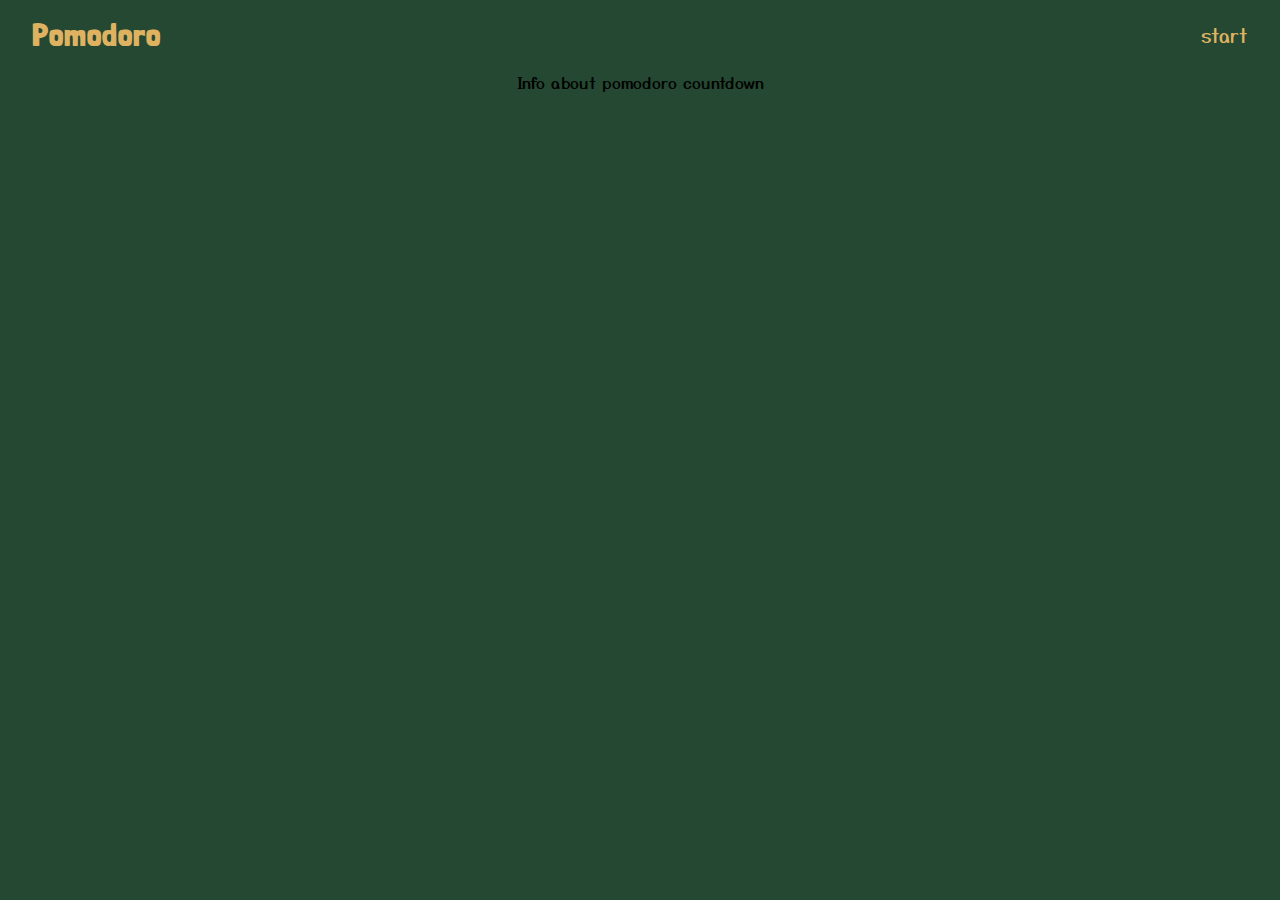
==== index.html @ 1f1187b0 "style added" ====
<!DOCTYPE html>
<html lang="en">
<head>
    <meta charset="UTF-8">
    <meta name="viewport" content="width=device-width, initial-scale=1.0">
    <link rel="stylesheet" href="css/style.css">
    <link rel="preconnect" href="https://fonts.gstatic.com">
<link href="https://fonts.googleapis.com/css2?family=Londrina+Solid:wght@300;400;900&family=Yusei+Magic&display=swap" rel="stylesheet">
    <title>Pomodoro</title>
</head>
<body>
    <main class="main">
        <div class="navbar">
            <h1 class="navbar__title">Pomodoro</h1>
            <nav class="navbar__nav">
                <ul class="navbar__list">
                    <li class="navbar__item">
                        <a href="countdown/index.html" class="navbar__link">Start</a>
                    </li>
                </ul>
            </nav>
        </div>
        <section class="pomodoro" id>
            Info about pomodoro countdown
        </section>
    </main>
</body>
</html>
---- css/style.css ----
html{font-size:100%;scroll-behavior:smooth}*{padding:0;margin:0;box-sizing:border-box}body{background-color:#254832;font-family:"Yusei Magic",sans-serif}.main{max-width:1920px;margin:0 auto}.navbar{display:flex;flex-direction:row;justify-content:space-between;align-items:center;padding:1rem}.navbar__title{margin-left:1rem;color:#deb261;letter-spacing:1px;font-size:2em;font-family:"Londrina Solid",cursive}.navbar__list{display:flex;flex-direction:row;justify-content:space-between;align-items:center;margin-right:1rem;list-style-type:none}.navbar__item{margin-left:2rem;font-size:1.2em;text-transform:lowercase}.navbar__link{text-decoration:none;color:#deb261}.navbar__link:hover{border-bottom:2px dotted #b48125}.pomodoro{display:flex;justify-content:center;align-items:center;width:100%}.pomodoro__wrapper{display:flex;justify-content:center;align-items:center;flex-direction:column;padding:2rem}.pomodoro__stage{display:flex;justify-content:center;align-items:center;flex-direction:row}.pomodoro__stage--selection{display:none}.pomodoro__stage--selection:checked+.pomodoro__stage--label{background-color:#b48125;color:#2a3a30}.pomodoro__stage--label{text-transform:lowercase;padding:.8rem 1.2rem;font-size:1.2em;font-weight:bold;color:#b48125;margin:.5rem;letter-spacing:2px;text-align:center}.pomodoro__count{position:relative;width:20rem;height:20rem;background-color:#b48125;margin-top:2rem;margin-bottom:2rem}.pomodoro__ring{position:absolute;top:0;left:0;transform:rotate(270deg);height:100%;width:100%}.pomodoro__ring svg{height:100%;width:100%}.pomodoro__ring--animate{fill:transparent;stroke:#254832;stroke-width:2;stroke-dasharray:251;stroke-dashoffset:0;stroke-linecap:round}.pomodoro__settings{margin-top:2rem}.pomodoro__settings--btn{background-color:transparent;border:none;cursor:pointer;padding:.5rem}.pomodoro__settings--btn:focus{outline:none}.pomodoro__settings--link{font-size:3em;color:#b48125}.countdown{position:absolute;top:50%;left:50%;transform:translate(-50%, -50%);display:flex;justify-content:center;align-items:center;flex-direction:column}.countdown__input{display:none}.countdown__input:checked+.countdown__time{opacity:.5;color:#325d41}.countdown__time{font-size:4em;font-weight:bold;color:#8c3f0d}.countdown__state{font-size:2em;letter-spacing:3px;color:#254832;font-weight:bold;cursor:pointer}.animate{animation-name:expandRing;animation-timing-function:ease-in-out;animation-duration:1s;animation-iteration-count:1;animation-fill-mode:initial}@keyframes expandRing{0%{stroke-dashoffset:250}100%{stroke-dashoffset:0}}/*# sourceMappingURL=style.css.map */
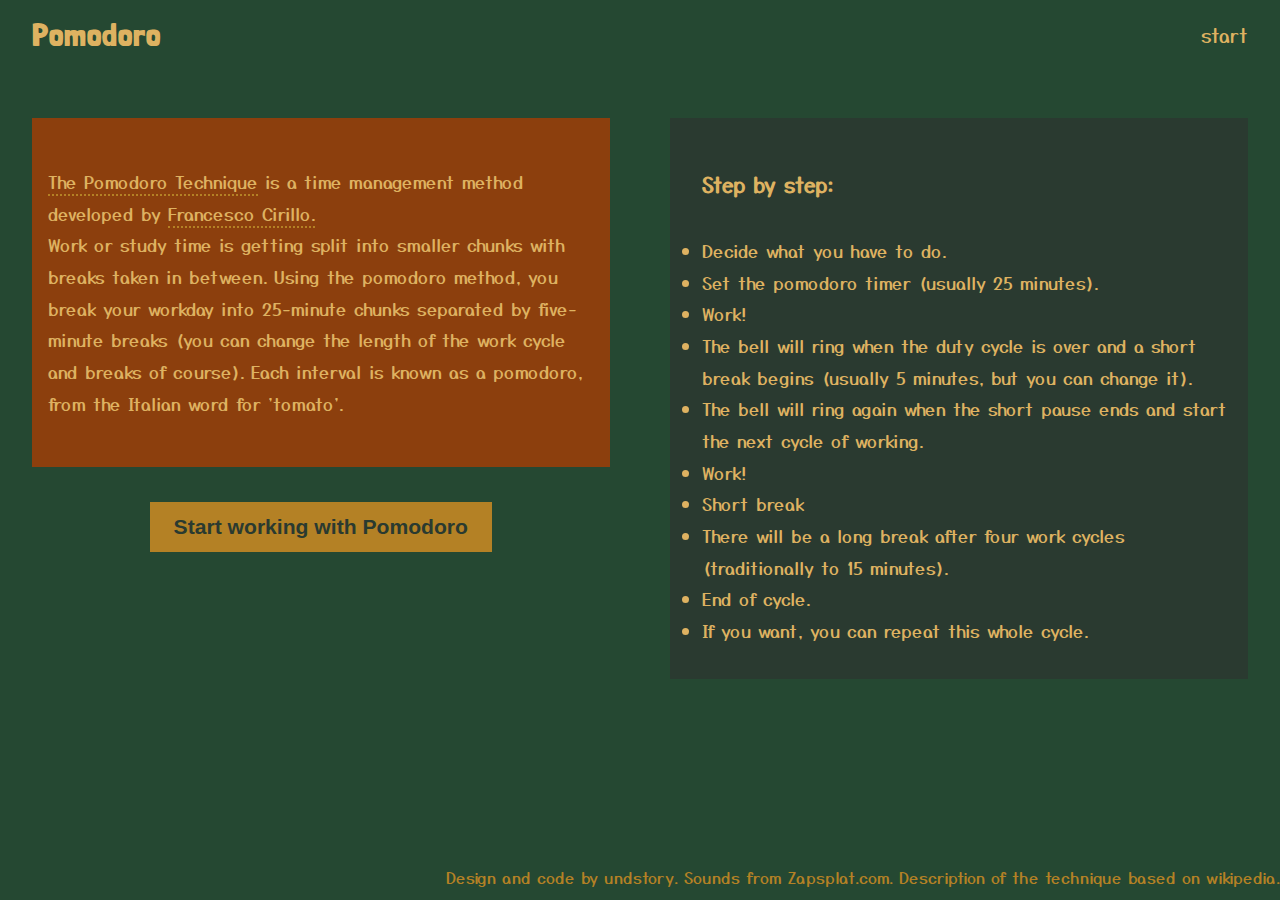
==== commit 6778caf5: "title website works" ====
--- a/index.html
+++ b/index.html
@@ -5,11 +5,12 @@
     <meta name="viewport" content="width=device-width, initial-scale=1.0">
     <link rel="stylesheet" href="css/style.css">
     <link rel="preconnect" href="https://fonts.gstatic.com">
-<link href="https://fonts.googleapis.com/css2?family=Londrina+Solid:wght@300;400;900&family=Yusei+Magic&display=swap" rel="stylesheet">
+    <link href="https://fonts.googleapis.com/css2?family=Londrina+Solid:wght@300;400;900&family=Yusei+Magic&display=swap" rel="stylesheet">
+    <script src="scripts/scripts.js"></script>
     <title>Pomodoro</title>
 </head>
 <body>
-    <main class="main">
+    <main class="main start">
         <div class="navbar">
             <h1 class="navbar__title">Pomodoro</h1>
             <nav class="navbar__nav">
@@ -20,9 +21,41 @@
                 </ul>
             </nav>
         </div>
-        <section class="pomodoro" id>
-            Info about pomodoro countdown
+        <section class="description">
+            <div class="description__box description__box--1">
+            
+                <p class="description__text"><span class="decor">The Pomodoro Technique</span> is a time management method developed by <span class="decor">Francesco Cirillo.</span><br/>
+                    Work or study time is getting split into smaller chunks with breaks taken in between. 
+                    Using the pomodoro method, you break your workday into 25-minute chunks separated by five-minute breaks
+                    (you can change the length of the work cycle and breaks of course). 
+                    Each interval is known as a pomodoro, from the Italian word for 'tomato'.</p>
+            </div>
+            <div class="description__box description__box--2">
+                <h3 class="description__details">Step by step:</h3>
+                <ul>
+                    <li>Decide what you have to do.</li>
+                    <li>Set the pomodoro timer (usually 25 minutes).</li>
+                    <li>Work!</li>
+                    <li>The bell will ring when the duty cycle is over and a short break begins (usually 5 minutes, but you can change it).</li>
+                    <li>The bell will ring again when the short pause ends and start the next cycle of working.</li>
+                    <li>Work!</li>
+                    <li>Short break</li>
+                    <li>There will be a long break after four work cycles (traditionally to 15 minutes).</li>
+                    <li>End of cycle.</li>
+                    <li>If you want, you can repeat this whole cycle.</li>
+                </ul>
+            </div>
+            <div class="forwarding">
+                <button class="forwarding__btn">        
+                    <a href="countdown/index.html" class="forwarding__link">
+                    Start working with Pomodoro</a>
+                </button>
+            </div>
         </section>
+       
     </main>
+    <footer>
+        <p>Design and code by undstory. Sounds from Zapsplat.com. Description of the technique based on wikipedia.</p>
+    </footer>
 </body>
 </html>--- a/css/style.css
+++ b/css/style.css
@@ -1 +1 @@
-html{font-size:100%;scroll-behavior:smooth}*{padding:0;margin:0;box-sizing:border-box}body{background-color:#254832;font-family:"Yusei Magic",sans-serif}.main{max-width:1920px;margin:0 auto}.navbar{display:flex;flex-direction:row;justify-content:space-between;align-items:center;padding:1rem}.navbar__title{margin-left:1rem;color:#deb261;letter-spacing:1px;font-size:2em;font-family:"Londrina Solid",cursive}.navbar__list{display:flex;flex-direction:row;justify-content:space-between;align-items:center;margin-right:1rem;list-style-type:none}.navbar__item{margin-left:2rem;font-size:1.2em;text-transform:lowercase}.navbar__link{text-decoration:none;color:#deb261}.navbar__link:hover{border-bottom:2px dotted #b48125}.pomodoro{display:flex;justify-content:center;align-items:center;width:100%}.pomodoro__wrapper{display:flex;justify-content:center;align-items:center;flex-direction:column;padding:2rem}.pomodoro__stage{display:flex;justify-content:center;align-items:center;flex-direction:row}.pomodoro__stage--selection{display:none}.pomodoro__stage--selection:checked+.pomodoro__stage--label{background-color:#b48125;color:#2a3a30}.pomodoro__stage--label{text-transform:lowercase;padding:.8rem 1.2rem;font-size:1.2em;font-weight:bold;color:#b48125;margin:.5rem;letter-spacing:2px;text-align:center}.pomodoro__count{position:relative;width:20rem;height:20rem;background-color:#b48125;margin-top:2rem;margin-bottom:2rem}.pomodoro__ring{position:absolute;top:0;left:0;transform:rotate(270deg);height:100%;width:100%}.pomodoro__ring svg{height:100%;width:100%}.pomodoro__ring--animate{fill:transparent;stroke:#254832;stroke-width:2;stroke-dasharray:251;stroke-dashoffset:0;stroke-linecap:round}.pomodoro__settings{margin-top:2rem}.pomodoro__settings--btn{background-color:transparent;border:none;cursor:pointer;padding:.5rem}.pomodoro__settings--btn:focus{outline:none}.pomodoro__settings--link{font-size:3em;color:#b48125}.countdown{position:absolute;top:50%;left:50%;transform:translate(-50%, -50%);display:flex;justify-content:center;align-items:center;flex-direction:column}.countdown__input{display:none}.countdown__input:checked+.countdown__time{opacity:.5;color:#325d41}.countdown__time{font-size:4em;font-weight:bold;color:#8c3f0d}.countdown__state{font-size:2em;letter-spacing:3px;color:#254832;font-weight:bold;cursor:pointer}.animate{animation-name:expandRing;animation-timing-function:ease-in-out;animation-duration:1s;animation-iteration-count:1;animation-fill-mode:initial}@keyframes expandRing{0%{stroke-dashoffset:250}100%{stroke-dashoffset:0}}/*# sourceMappingURL=style.css.map */
+html{font-size:100%;scroll-behavior:smooth}*{padding:0;margin:0;box-sizing:border-box}body{background-color:#254832;font-family:"Yusei Magic",sans-serif}.main{max-width:1920px;margin:0 auto;position:relative}footer{text-align:right;color:#b48125}.navbar{display:flex;flex-direction:row;justify-content:space-between;align-items:center;padding:1rem}.navbar__title{margin-left:1rem;color:#deb261;letter-spacing:1px;font-size:2em;font-family:"Londrina Solid",cursive}.navbar__list{display:flex;flex-direction:row;justify-content:space-between;align-items:center;margin-right:1rem;list-style-type:none}.navbar__item{margin-left:2rem;font-size:1.2em;text-transform:lowercase}.navbar__link{text-decoration:none;color:#deb261}.navbar__link:hover{border-bottom:2px dotted #b48125}.pomodoro{display:flex;justify-content:center;align-items:center;width:100%}.pomodoro__wrapper{display:flex;justify-content:center;align-items:center;flex-direction:column;padding:2rem}.pomodoro__stage{display:flex;justify-content:center;align-items:center;flex-direction:row}.pomodoro__stage--selection{display:none}.pomodoro__stage--selection:checked+.pomodoro__stage--label{background-color:#b48125;color:#2a3a30}.pomodoro__stage--label{text-transform:lowercase;padding:.8rem 1.2rem;font-size:1.2em;font-weight:bold;color:#b48125;margin:.5rem;letter-spacing:2px;text-align:center}.pomodoro__count{position:relative;width:20rem;height:20rem;background-color:#b48125;margin-top:2rem;margin-bottom:2rem}.pomodoro__ring{position:absolute;top:0;left:0;transform:rotate(270deg);height:100%;width:100%}.pomodoro__ring svg{height:100%;width:100%}.pomodoro__ring--animate{fill:transparent;stroke:#254832;stroke-width:2;stroke-dasharray:251;stroke-dashoffset:0;stroke-linecap:round}.pomodoro__settings,.pomodoro__play,.pomodoro__stop{margin-top:2rem}.pomodoro__settings--btn,.pomodoro__play--btn,.pomodoro__stop--btn{background-color:transparent;border:none;cursor:pointer;padding:.5rem}.pomodoro__settings--btn:focus,.pomodoro__play--btn:focus,.pomodoro__stop--btn:focus{outline:none}.pomodoro__settings--link,.pomodoro__play--link,.pomodoro__stop--link{font-size:3em;color:#b48125}.pomodoro__play--link{color:#b48125}.pomodoro__stop--link{color:#b48125}.countdown{position:absolute;top:50%;left:50%;transform:translate(-50%, -50%);display:flex;justify-content:center;align-items:center;flex-direction:column}.countdown__input{display:none}.countdown__input:checked+.countdown__time{opacity:.5;color:#325d41}.countdown__time{font-size:4em;font-weight:bold;color:#8c3f0d}.countdown__state{font-size:2em;letter-spacing:3px;color:#254832;font-weight:bold;cursor:pointer}.disabled{opacity:.4;cursor:not-allowed}.animate{animation-name:expandRing;animation-timing-function:ease-in-out;animation-duration:1s;animation-iteration-count:1;animation-fill-mode:initial}@keyframes expandRing{0%{stroke-dashoffset:250}100%{stroke-dashoffset:0}}.settings{background-color:#deb261;color:#2a3a30;display:flex;flex-direction:column;justify-content:center;align-items:center;width:50%;padding:2rem;position:absolute;left:50%;top:50%;transform:translate(-50%, -50%)}.settings__header{width:100%;display:flex;flex-direction:row;justify-content:space-between;align-items:center}.settings__close--btn{background-color:transparent;cursor:pointer;border:none}.settings__close--btn:focus{outline:none}.settings__close--link{color:#8c3f0d;font-size:2em}.settings__options{width:100%}.settings__options--title{margin:1rem;text-align:center}.settings__options--wrapper{width:100%;display:flex;flex-direction:column;justify-content:space-between}.settings__option{display:flex;padding:1rem}.settings__option--title{font-size:1em;margin-right:1rem;font-weight:bold}.settings__option--input{border:none;padding:.5rem;font-size:1em;font-weight:bold;color:#2a3a30}.settings__apply--btn{background-color:#b48125;color:#2a3a30;font-weight:bold;font-size:1.2em;padding:.8rem 1rem;border:none;cursor:pointer;margin:2rem;letter-spacing:1px;text-transform:lowercase}.settings__apply--btn:focus{outline:none}.off{display:none}.description{padding:3rem 2rem;display:grid;grid-template-columns:1fr 1fr;grid-template-rows:1fr 1fr;column-gap:5%;row-gap:5%;justify-items:start;align-items:start;line-height:1.8;font-size:1.1em;width:100%;margin:0 auto}.description__box--1{background-color:#8c3f0d;color:#deb261;grid-column:1/2;grid-row:1/2;padding:3rem 1rem}.description__box--2{background-color:#2a3a30;color:#deb261;grid-column:2/3;grid-row:1/span 2;padding:1rem 1rem 2rem 2rem}.description__details{text-align:left;margin:2rem 0}.forwarding{grid-column:1/2;grid-row:2/3;justify-self:center;align-self:start}.forwarding__title{place-self:center;text-align:center;margin:0 auto}.forwarding__btn{background-color:#b48125;color:#2a3a30;padding:.8rem 1.5rem;font-size:1.2em;font-weight:bold;border:none;cursor:pointer}.forwarding__link{text-decoration:none;color:inherit}.decor{border-bottom:2px dotted #b48125}/*# sourceMappingURL=style.css.map */
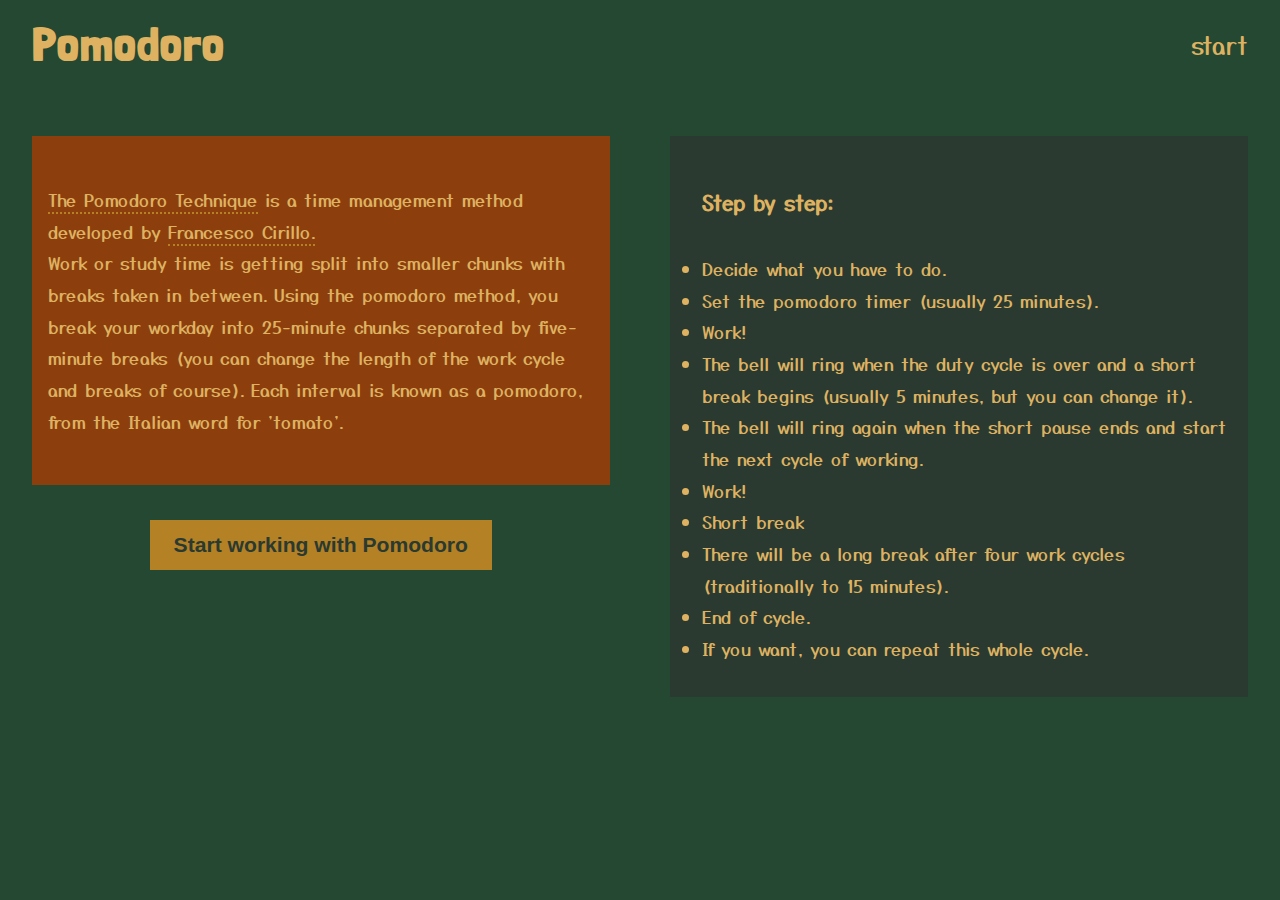
==== commit 3b15cfba: "media queries added" ====
--- a/index.html
+++ b/index.html
@@ -23,7 +23,6 @@
         </div>
         <section class="description">
             <div class="description__box description__box--1">
-            
                 <p class="description__text"><span class="decor">The Pomodoro Technique</span> is a time management method developed by <span class="decor">Francesco Cirillo.</span><br/>
                     Work or study time is getting split into smaller chunks with breaks taken in between. 
                     Using the pomodoro method, you break your workday into 25-minute chunks separated by five-minute breaks
@@ -52,10 +51,6 @@
                 </button>
             </div>
         </section>
-       
     </main>
-    <footer>
-        <p>Design and code by undstory. Sounds from Zapsplat.com. Description of the technique based on wikipedia.</p>
-    </footer>
 </body>
 </html>--- a/css/style.css
+++ b/css/style.css
@@ -1 +1 @@
-html{font-size:100%;scroll-behavior:smooth}*{padding:0;margin:0;box-sizing:border-box}body{background-color:#254832;font-family:"Yusei Magic",sans-serif}.main{max-width:1920px;margin:0 auto;position:relative}footer{text-align:right;color:#b48125}.navbar{display:flex;flex-direction:row;justify-content:space-between;align-items:center;padding:1rem}.navbar__title{margin-left:1rem;color:#deb261;letter-spacing:1px;font-size:2em;font-family:"Londrina Solid",cursive}.navbar__list{display:flex;flex-direction:row;justify-content:space-between;align-items:center;margin-right:1rem;list-style-type:none}.navbar__item{margin-left:2rem;font-size:1.2em;text-transform:lowercase}.navbar__link{text-decoration:none;color:#deb261}.navbar__link:hover{border-bottom:2px dotted #b48125}.pomodoro{display:flex;justify-content:center;align-items:center;width:100%}.pomodoro__wrapper{display:flex;justify-content:center;align-items:center;flex-direction:column;padding:2rem}.pomodoro__stage{display:flex;justify-content:center;align-items:center;flex-direction:row}.pomodoro__stage--selection{display:none}.pomodoro__stage--selection:checked+.pomodoro__stage--label{background-color:#b48125;color:#2a3a30}.pomodoro__stage--label{text-transform:lowercase;padding:.8rem 1.2rem;font-size:1.2em;font-weight:bold;color:#b48125;margin:.5rem;letter-spacing:2px;text-align:center}.pomodoro__count{position:relative;width:20rem;height:20rem;background-color:#b48125;margin-top:2rem;margin-bottom:2rem}.pomodoro__ring{position:absolute;top:0;left:0;transform:rotate(270deg);height:100%;width:100%}.pomodoro__ring svg{height:100%;width:100%}.pomodoro__ring--animate{fill:transparent;stroke:#254832;stroke-width:2;stroke-dasharray:251;stroke-dashoffset:0;stroke-linecap:round}.pomodoro__settings,.pomodoro__play,.pomodoro__stop{margin-top:2rem}.pomodoro__settings--btn,.pomodoro__play--btn,.pomodoro__stop--btn{background-color:transparent;border:none;cursor:pointer;padding:.5rem}.pomodoro__settings--btn:focus,.pomodoro__play--btn:focus,.pomodoro__stop--btn:focus{outline:none}.pomodoro__settings--link,.pomodoro__play--link,.pomodoro__stop--link{font-size:3em;color:#b48125}.pomodoro__play--link{color:#b48125}.pomodoro__stop--link{color:#b48125}.countdown{position:absolute;top:50%;left:50%;transform:translate(-50%, -50%);display:flex;justify-content:center;align-items:center;flex-direction:column}.countdown__input{display:none}.countdown__input:checked+.countdown__time{opacity:.5;color:#325d41}.countdown__time{font-size:4em;font-weight:bold;color:#8c3f0d}.countdown__state{font-size:2em;letter-spacing:3px;color:#254832;font-weight:bold;cursor:pointer}.disabled{opacity:.4;cursor:not-allowed}.animate{animation-name:expandRing;animation-timing-function:ease-in-out;animation-duration:1s;animation-iteration-count:1;animation-fill-mode:initial}@keyframes expandRing{0%{stroke-dashoffset:250}100%{stroke-dashoffset:0}}.settings{background-color:#deb261;color:#2a3a30;display:flex;flex-direction:column;justify-content:center;align-items:center;width:50%;padding:2rem;position:absolute;left:50%;top:50%;transform:translate(-50%, -50%)}.settings__header{width:100%;display:flex;flex-direction:row;justify-content:space-between;align-items:center}.settings__close--btn{background-color:transparent;cursor:pointer;border:none}.settings__close--btn:focus{outline:none}.settings__close--link{color:#8c3f0d;font-size:2em}.settings__options{width:100%}.settings__options--title{margin:1rem;text-align:center}.settings__options--wrapper{width:100%;display:flex;flex-direction:column;justify-content:space-between}.settings__option{display:flex;padding:1rem}.settings__option--title{font-size:1em;margin-right:1rem;font-weight:bold}.settings__option--input{border:none;padding:.5rem;font-size:1em;font-weight:bold;color:#2a3a30}.settings__apply--btn{background-color:#b48125;color:#2a3a30;font-weight:bold;font-size:1.2em;padding:.8rem 1rem;border:none;cursor:pointer;margin:2rem;letter-spacing:1px;text-transform:lowercase}.settings__apply--btn:focus{outline:none}.off{display:none}.description{padding:3rem 2rem;display:grid;grid-template-columns:1fr 1fr;grid-template-rows:1fr 1fr;column-gap:5%;row-gap:5%;justify-items:start;align-items:start;line-height:1.8;font-size:1.1em;width:100%;margin:0 auto}.description__box--1{background-color:#8c3f0d;color:#deb261;grid-column:1/2;grid-row:1/2;padding:3rem 1rem}.description__box--2{background-color:#2a3a30;color:#deb261;grid-column:2/3;grid-row:1/span 2;padding:1rem 1rem 2rem 2rem}.description__details{text-align:left;margin:2rem 0}.forwarding{grid-column:1/2;grid-row:2/3;justify-self:center;align-self:start}.forwarding__title{place-self:center;text-align:center;margin:0 auto}.forwarding__btn{background-color:#b48125;color:#2a3a30;padding:.8rem 1.5rem;font-size:1.2em;font-weight:bold;border:none;cursor:pointer}.forwarding__link{text-decoration:none;color:inherit}.decor{border-bottom:2px dotted #b48125}/*# sourceMappingURL=style.css.map */
+html{font-size:100%;scroll-behavior:smooth}*{padding:0;margin:0;box-sizing:border-box}body{background-color:#254832;font-family:"Yusei Magic",sans-serif}.main{max-width:1920px;margin:0 auto;position:relative}footer{text-align:right;color:#b48125}@media all and (max-width: 505px){footer{font-size:.7em}}.navbar{display:flex;flex-direction:row;justify-content:space-between;align-items:center;padding:1rem}.navbar__title{margin-left:1rem;color:#deb261;letter-spacing:1px;font-size:3em;font-family:"Londrina Solid",cursive}.navbar__list{display:flex;flex-direction:row;justify-content:space-between;align-items:center;margin-right:1rem;list-style-type:none}.navbar__item{margin-left:2rem;font-size:1.5em;text-transform:lowercase}.navbar__link{text-decoration:none;color:#deb261}.navbar__link:hover{border-bottom:2px dotted #b48125}@media all and (max-width: 505px){.navbar__item{display:none}}.pomodoro{display:flex;justify-content:center;align-items:center;width:100%}.pomodoro__wrapper{display:flex;justify-content:center;align-items:center;flex-direction:column;padding:2rem}.pomodoro__stage{display:flex;justify-content:center;align-items:center;flex-direction:row}.pomodoro__stage--selection{display:none}.pomodoro__stage--selection:checked+.pomodoro__stage--label{background-color:#b48125;color:#2a3a30}.pomodoro__stage--label{text-transform:lowercase;padding:.8rem 1.2rem;font-size:1.2em;font-weight:bold;color:#b48125;margin:.5rem;letter-spacing:2px;text-align:center}.pomodoro__count{position:relative;width:20rem;height:20rem;background-color:#b48125;margin-top:2rem;margin-bottom:2rem}.pomodoro__ring{position:absolute;top:0;left:0;transform:rotate(270deg);height:100%;width:100%}.pomodoro__ring svg{height:100%;width:100%}.pomodoro__ring--animate{fill:transparent;stroke:#254832;stroke-width:2;stroke-dasharray:251;stroke-dashoffset:0;stroke-linecap:round}.pomodoro__settings,.pomodoro__play,.pomodoro__stop{margin-top:2rem}.pomodoro__settings--btn,.pomodoro__play--btn,.pomodoro__stop--btn{background-color:transparent;border:none;cursor:pointer;padding:.5rem}.pomodoro__settings--btn:focus,.pomodoro__play--btn:focus,.pomodoro__stop--btn:focus{outline:none}.pomodoro__settings--link,.pomodoro__play--link,.pomodoro__stop--link{font-size:3em;color:#b48125}.pomodoro__play--link{color:#b48125}.pomodoro__stop--link{color:#b48125}.countdown{position:absolute;top:50%;left:50%;transform:translate(-50%, -50%);display:flex;justify-content:center;align-items:center;flex-direction:column}.countdown__input{display:none}.countdown__input:checked+.countdown__time{opacity:.5;color:#325d41}.countdown__time{font-size:4em;font-weight:bold;color:#8c3f0d}.countdown__state{font-size:2em;letter-spacing:3px;color:#254832;font-weight:bold;cursor:pointer}.disabled{opacity:.4;cursor:not-allowed}.animate{animation-name:expandRing;animation-timing-function:ease-in-out;animation-duration:1s;animation-iteration-count:1;animation-fill-mode:initial}@keyframes expandRing{0%{stroke-dashoffset:250}100%{stroke-dashoffset:0}}@media all and (max-width: 505px){.pomodoro__stage--label{padding:.5rem .8rem;font-size:1em}.pomodoro__count{width:15rem;height:15rem}.pomodoro__wrapper{padding:0}.countdown__time{font-size:3em}.countdown__state{font-size:1.5em}}.settings{background-color:#deb261;color:#2a3a30;display:flex;flex-direction:column;justify-content:center;align-items:center;width:50%;padding:2rem;position:absolute;left:50%;top:50%;transform:translate(-50%, -50%)}.settings__header{width:100%;display:flex;flex-direction:row;justify-content:space-between;align-items:center}.settings__close--btn{background-color:transparent;cursor:pointer;border:none}.settings__close--btn:focus{outline:none}.settings__close--link{color:#8c3f0d;font-size:2em}.settings__options{width:100%}.settings__options--title{margin:1rem;text-align:center}.settings__options--wrapper{width:100%;display:flex;flex-direction:column;justify-content:space-between}.settings__option{display:flex;padding:1rem}.settings__option--title{font-size:1em;margin-right:1rem;font-weight:bold}.settings__option--input{border:none;padding:.5rem;font-size:1em;font-weight:bold;color:#2a3a30}.settings__apply--btn{background-color:#b48125;color:#2a3a30;font-weight:bold;font-size:1.2em;padding:.8rem 1rem;border:none;cursor:pointer;margin:2rem;letter-spacing:1px;text-transform:lowercase}.settings__apply--btn:focus{outline:none}.off{display:none}.description{padding:3rem 2rem;display:grid;grid-template-columns:1fr 1fr;grid-template-rows:1fr 1fr;column-gap:5%;row-gap:5%;justify-items:start;align-items:start;line-height:1.8;font-size:1.1em;width:100%;margin:0 auto}.description__box--1{background-color:#8c3f0d;color:#deb261;grid-column:1/2;grid-row:1/2;padding:3rem 1rem}.description__box--2{background-color:#2a3a30;color:#deb261;grid-column:2/3;grid-row:1/span 2;padding:1rem 1rem 2rem 2rem}.description__details{text-align:left;margin:2rem 0}.forwarding{grid-column:1/2;grid-row:2/3;justify-self:center;align-self:start}.forwarding__title{place-self:center;text-align:center;margin:0 auto}.forwarding__btn{background-color:#b48125;color:#2a3a30;padding:.8rem 1.5rem;font-size:1.2em;font-weight:bold;border:none;cursor:pointer;margin-bottom:2rem}.forwarding__link{text-decoration:none;color:inherit}.decor{border-bottom:2px dotted #b48125}@media all and (max-width: 768px){.description{grid-template-columns:1fr;grid-template-rows:auto auto auto;row-gap:5%}.description__box--1{grid-column:1/2;grid-row:1/2}.description__box--2{grid-column:1/2;grid-row:2/3}.forwarding{grid-column:1/2;grid-row:3/4}.forwarding__btn{margin-bottom:4rem}}@media all and (max-width: 505px){.description{font-size:1em}}/*# sourceMappingURL=style.css.map */
